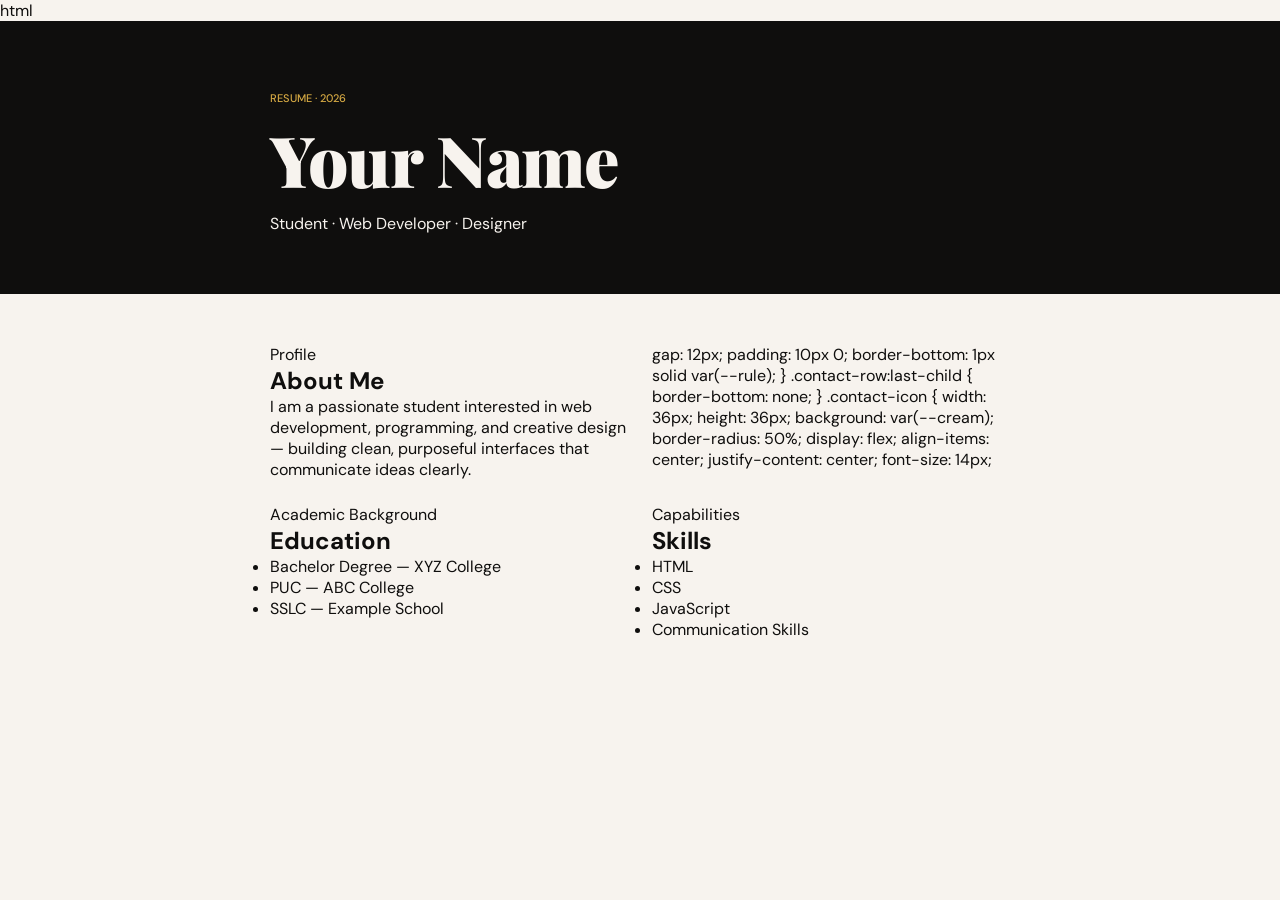
==== new 1.html @ 045a3aa7 "Add files via upload" ====
html
<!DOCTYPE html>
<html lang="en">
<head>
 <meta charset="UTF-8">
 <meta name="viewport" content="width=device-width, initial-scale=1.0">
 <title>My Resume Website</title>
 <link 
href="https://fonts.googleapis.com/css2?family=Playfair+Display:wght@400;700;900
&family=DM+Sans:wght@300;400;500&display=swap" rel="stylesheet">
 <style>
 :root {
 --ink: #0f0e0d;
 --cream: #f7f3ee;
 --accent: #c8522a;
 --gold: #d4a843;
 --muted: #8a8278;
 --card: #ffffff;
 --rule: #e0d9d0;
 }
*, *::before, *::after { box-sizing: border-box; margin: 0; padding: 0; }
body {
 font-family: 'DM Sans', sans-serif;
 background: var(--cream);
 color: var(--ink);
 min-height: 100vh;
 overflow-x: hidden;
}
header {
 
 position: relative;
 background: var(--ink);
 color: var(--cream);
 padding: 70px 0 60px;
 overflow: hidden;
 }
 header::before {
 content: '';
 position: absolute;
 top: -60px; right: -60px;
 width: 340px; height: 340px;
 }
 .container {
 max-width: 820px;
 margin: 0 auto;
 padding: 50px 40px 80px;
 display: grid;
 grid-template-columns: 1fr 1fr;
 gap: 24px;
 }
 border-radius: 
50%;
 border: 60px solid 
var(--accent);
 opacity: .18;
 }
 header::after {
 content: '';
 position: absolute;
 bottom: -40px; left: 
10%;
 width: 180px; 
height: 180px;
 border-radius: 
50%;
 background: var(--
gold);
 opacity: .10;
 }
 .header-inner {
 position: relative;
 max-width: 820px;
 margin: 0 auto;
 padding: 0 40px;
 }
 .tag {
 display: inlineblock;
 font-size: 11px;
 font-weight: 500;
 letterspacing: .18em;
 text-transform: 
uppercase;
 color: var(--gold);
 margin-bottom: 
18px;
 }
 header h1 {
 font-family: 
'Playfair Display', 
serif;
 font-size: 
clamp(2.6rem, 7vw, 
4.4rem);
 font-weight: 900;
 line-height: 1.05;
 letter-spacing: 
-.02em;
 }
 .subtitle {
 margin-top: 16px;
 section {
background: var(--card);
border-radius: 4px;
padding: 32px 30px;
border-top: 3px solid var(--rule);
position: relative;
opacity: 0;
transform: translateY(28px);
animation: rise .55s ease forwards;
}
.section:nth-child(1) { animation-delay: .08s; }
.section:nth-child(2) { animation-delay: .16s; }
.section:nth-child(3) { animation-delay: .24s; }
.section:nth-child(4) { animation-delay: .32s; }
.section:nth-child(5) { animation-delay: .40s; }
@keyframes rise {
to { opacity: 1; transform: translateY(0); }
}
.section.wide { grid-column: 1 / -1; }
.section:hover {
border-top-color: var(--accent);
box-shadow: 0 8px 32px rgba(200,82,42,.08);
transition: border-top-color .25s, box-shadow .25s;
}
.section-label {
font-size: 10px;
font-weight: 500;
letter-spacing: .2em;
text-transform: uppercase;
color: var(--accent);
margin-bottom: 18px;
}
h2 {
font-family: 'Playfair Display', serif;
flex-shrink: 0;
}
.contact-detail { font-size: .88rem; color: #3a3630; }
footer {
background: var(--ink);
color: var(--muted);
text-align: center;
padding: 22px;
font-size: .78rem;
letter-spacing: .1em;
}
footer strong { color: var(--gold); }
@media (max-width: 600px) {
.container { grid-template-columns: 1fr; padding: 30px 20px 60px; }
.section.wide { grid-column: 1; }
font-size: .95rem;
font-weight: 300;
color: var(--muted);
letter-spacing: .06em;
}
.subtitle span {
color: var(--cream);
opacity: .7;
margin: 0 8px;
font-size: 1.45rem;
font-weight: 700;
margin-bottom: 14px;
color: var(--ink);
}
p {
font-size: .9rem;
line-height: 1.75;
color: #4a463f;
}
ul { list-style: none; padding: 0; }
ul li {
font-size: .88rem;
padding: 9px 0;
border-bottom: 1px solid var(--rule);
color: #3a3630;
display: flex;
align-items: center;
gap: 10px;
}
ul li:last-child { border-bottom: none; }
ul li::before {
content: '';
display: inline-block;
width: 6px; height: 6px;
border-radius: 50%;
background: var(--gold);
flex-shrink: 0;
}
.contact-row {
display: flex;
align-items: center;
header { padding: 50px 0 45px; }
.header-inner { padding: 0 24px; }
}
</style>
</head>
<body>
<header>
<div class="header-inner">
<div class="tag">Resume · 2026</div>
<h1>Your Name</h1>
<p class="subtitle">
Student <span>·</span> Web Developer <span>·</span> Designer
</p>
</div>
</header>
<div class="container">
<div class="section wide">
<div class="section-label">Profile</div>
<h2>About Me</h2>
<p>I am a passionate student interested in web development,
programming, and creative design — building clean, purposeful interfaces that communicate ideas clearly.</p>
</div>
gap: 12px;
padding: 10px 0;
border-bottom: 1px solid var(--rule);
}
.contact-row:last-child { border-bottom: none; }
.contact-icon {
width: 36px; height: 36px;
background: var(--cream);
border-radius: 50%;
display: flex;
align-items: center;
justify-content: center;
font-size: 14px;
<div class="section">
<div class="section-label">Academic Background</div>
<h2>Education</h2>
<ul>
<li>Bachelor Degree — XYZ College</li>
<li>PUC — ABC College</li>
<li>SSLC — Example School</li>
</ul>
</div>
<div class="section">
<div class="section-label">Capabilities</div>
<h2>Skills</h2>
<ul>
<li>HTML</li>
<li>CSS</li>
<li>JavaScript</li>
<li>Communication Skills</li>
</ul>
</div>
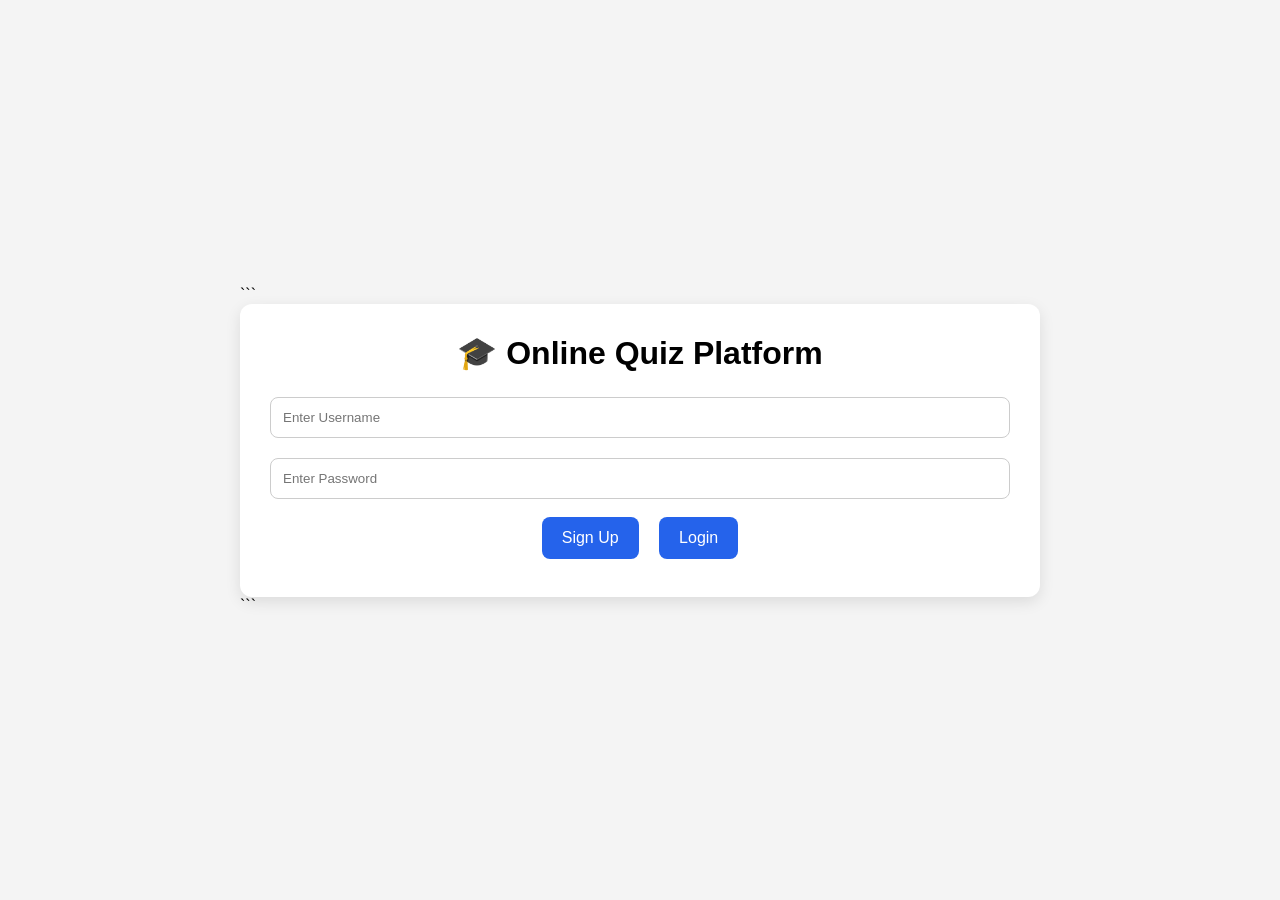
==== commit 9f824427: "Create new HTML file for Online Quiz Platform" ====
--- a/new 1.html
+++ b/new 1.html
@@ -1,244 +1,261 @@
-html
 <!DOCTYPE html>
+
 <html lang="en">
 <head>
- <meta charset="UTF-8">
- <meta name="viewport" content="width=device-width, initial-scale=1.0">
- <title>My Resume Website</title>
- <link 
-href="https://fonts.googleapis.com/css2?family=Playfair+Display:wght@400;700;900
-&family=DM+Sans:wght@300;400;500&display=swap" rel="stylesheet">
- <style>
- :root {
- --ink: #0f0e0d;
- --cream: #f7f3ee;
- --accent: #c8522a;
- --gold: #d4a843;
- --muted: #8a8278;
- --card: #ffffff;
- --rule: #e0d9d0;
- }
-*, *::before, *::after { box-sizing: border-box; margin: 0; padding: 0; }
-body {
- font-family: 'DM Sans', sans-serif;
- background: var(--cream);
- color: var(--ink);
- min-height: 100vh;
- overflow-x: hidden;
-}
-header {
- 
- position: relative;
- background: var(--ink);
- color: var(--cream);
- padding: 70px 0 60px;
- overflow: hidden;
- }
- header::before {
- content: '';
- position: absolute;
- top: -60px; right: -60px;
- width: 340px; height: 340px;
- }
- .container {
- max-width: 820px;
- margin: 0 auto;
- padding: 50px 40px 80px;
- display: grid;
- grid-template-columns: 1fr 1fr;
- gap: 24px;
- }
- border-radius: 
-50%;
- border: 60px solid 
-var(--accent);
- opacity: .18;
- }
- header::after {
- content: '';
- position: absolute;
- bottom: -40px; left: 
-10%;
- width: 180px; 
-height: 180px;
- border-radius: 
-50%;
- background: var(--
-gold);
- opacity: .10;
- }
- .header-inner {
- position: relative;
- max-width: 820px;
- margin: 0 auto;
- padding: 0 40px;
- }
- .tag {
- display: inlineblock;
- font-size: 11px;
- font-weight: 500;
- letterspacing: .18em;
- text-transform: 
-uppercase;
- color: var(--gold);
- margin-bottom: 
-18px;
- }
- header h1 {
- font-family: 
-'Playfair Display', 
-serif;
- font-size: 
-clamp(2.6rem, 7vw, 
-4.4rem);
- font-weight: 900;
- line-height: 1.05;
- letter-spacing: 
--.02em;
- }
- .subtitle {
- margin-top: 16px;
- section {
-background: var(--card);
-border-radius: 4px;
-padding: 32px 30px;
-border-top: 3px solid var(--rule);
-position: relative;
-opacity: 0;
-transform: translateY(28px);
-animation: rise .55s ease forwards;
-}
-.section:nth-child(1) { animation-delay: .08s; }
-.section:nth-child(2) { animation-delay: .16s; }
-.section:nth-child(3) { animation-delay: .24s; }
-.section:nth-child(4) { animation-delay: .32s; }
-.section:nth-child(5) { animation-delay: .40s; }
-@keyframes rise {
-to { opacity: 1; transform: translateY(0); }
-}
-.section.wide { grid-column: 1 / -1; }
-.section:hover {
-border-top-color: var(--accent);
-box-shadow: 0 8px 32px rgba(200,82,42,.08);
-transition: border-top-color .25s, box-shadow .25s;
-}
-.section-label {
-font-size: 10px;
-font-weight: 500;
-letter-spacing: .2em;
-text-transform: uppercase;
-color: var(--accent);
-margin-bottom: 18px;
-}
-h2 {
-font-family: 'Playfair Display', serif;
-flex-shrink: 0;
-}
-.contact-detail { font-size: .88rem; color: #3a3630; }
-footer {
-background: var(--ink);
-color: var(--muted);
-text-align: center;
-padding: 22px;
-font-size: .78rem;
-letter-spacing: .1em;
-}
-footer strong { color: var(--gold); }
-@media (max-width: 600px) {
-.container { grid-template-columns: 1fr; padding: 30px 20px 60px; }
-.section.wide { grid-column: 1; }
-font-size: .95rem;
-font-weight: 300;
-color: var(--muted);
-letter-spacing: .06em;
-}
-.subtitle span {
-color: var(--cream);
-opacity: .7;
-margin: 0 8px;
-font-size: 1.45rem;
-font-weight: 700;
-margin-bottom: 14px;
-color: var(--ink);
-}
-p {
-font-size: .9rem;
-line-height: 1.75;
-color: #4a463f;
-}
-ul { list-style: none; padding: 0; }
-ul li {
-font-size: .88rem;
-padding: 9px 0;
-border-bottom: 1px solid var(--rule);
-color: #3a3630;
-display: flex;
-align-items: center;
-gap: 10px;
-}
-ul li:last-child { border-bottom: none; }
-ul li::before {
-content: '';
-display: inline-block;
-width: 6px; height: 6px;
-border-radius: 50%;
-background: var(--gold);
-flex-shrink: 0;
-}
-.contact-row {
-display: flex;
-align-items: center;
-header { padding: 50px 0 45px; }
-.header-inner { padding: 0 24px; }
-}
+<meta charset="UTF-8">
+<meta name="viewport" content="width=device-width, initial-scale=1.0">
+<title>Online Quiz Platform</title>
+
+<style>
+
+*{
+    margin:0;
+    padding:0;
+    box-sizing:border-box;
+    font-family:Arial,sans-serif;
+}
+
+body{
+    background:#f4f4f4;
+    display:flex;
+    justify-content:center;
+    align-items:center;
+    min-height:100vh;
+}
+
+.container{
+    width:90%;
+    max-width:800px;
+}
+
+.hidden{
+    display:none;
+}
+
+#startScreen,
+#dashboardScreen,
+#branchScreen,
+#subjectScreen,
+#quizScreen,
+#resultScreen{
+    background:white;
+    padding:30px;
+    border-radius:12px;
+    box-shadow:0 5px 15px rgba(0,0,0,0.1);
+    text-align:center;
+}
+
+h1,h2,h3{
+    margin-bottom:15px;
+}
+
+input{
+    width:100%;
+    padding:12px;
+    margin:10px 0;
+    border:1px solid #ccc;
+    border-radius:8px;
+}
+
+button{
+    padding:12px 20px;
+    margin:8px;
+    border:none;
+    border-radius:8px;
+    background:#2563eb;
+    color:white;
+    cursor:pointer;
+    font-size:16px;
+}
+
+button:hover{
+    background:#1d4ed8;
+}
+
+.dashboard-box{
+    background:#f8fafc;
+    padding:20px;
+    border-radius:10px;
+    margin:20px 0;
+}
+
+.top{
+    display:flex;
+    justify-content:space-between;
+    margin-bottom:15px;
+}
+
+.progress-bar{
+    width:100%;
+    height:10px;
+    background:#ddd;
+    border-radius:10px;
+    overflow:hidden;
+    margin-bottom:20px;
+}
+
+#progressBar{
+    width:0%;
+    height:100%;
+    background:#2563eb;
+}
+
+.options label{
+    display:block;
+    text-align:left;
+    padding:12px;
+    margin:10px 0;
+    border:1px solid #ddd;
+    border-radius:8px;
+    cursor:pointer;
+}
+
+.certificate{
+    padding:20px;
+}
+
+#timer{
+    font-weight:bold;
+}
+
 </style>
+
 </head>
 <body>
-<header>
-<div class="header-inner">
-<div class="tag">Resume · 2026</div>
-<h1>Your Name</h1>
-<p class="subtitle">
-Student <span>·</span> Web Developer <span>·</span> Designer
-</p>
-</div>
-</header>
+
 <div class="container">
-<div class="section wide">
-<div class="section-label">Profile</div>
-<h2>About Me</h2>
-<p>I am a passionate student interested in web development,
-programming, and creative design — building clean, purposeful interfaces that communicate ideas clearly.</p>
-</div>
-gap: 12px;
-padding: 10px 0;
-border-bottom: 1px solid var(--rule);
-}
-.contact-row:last-child { border-bottom: none; }
-.contact-icon {
-width: 36px; height: 36px;
-background: var(--cream);
-border-radius: 50%;
-display: flex;
-align-items: center;
-justify-content: center;
-font-size: 14px;
-<div class="section">
-<div class="section-label">Academic Background</div>
-<h2>Education</h2>
-<ul>
-<li>Bachelor Degree — XYZ College</li>
-<li>PUC — ABC College</li>
-<li>SSLC — Example School</li>
-</ul>
-</div>
-<div class="section">
-<div class="section-label">Capabilities</div>
-<h2>Skills</h2>
-<ul>
-<li>HTML</li>
-<li>CSS</li>
-<li>JavaScript</li>
-<li>Communication Skills</li>
-</ul>
-</div>+
+```
+<!-- LOGIN -->
+
+<div id="startScreen">
+
+    <h1>🎓 Online Quiz Platform</h1>
+
+    <input type="text" id="username" placeholder="Enter Username">
+
+    <input type="password" id="password" placeholder="Enter Password">
+
+    <button onclick="signup()">Sign Up</button>
+
+    <button onclick="login()">Login</button>
+
+    <p id="authMessage"></p>
+
+</div>
+
+<!-- DASHBOARD -->
+
+<div id="dashboardScreen" class="hidden">
+
+    <h1>👋 Welcome</h1>
+
+    <h2 id="dashboardUser"></h2>
+
+    <div class="dashboard-box">
+
+        <p>📚 Total Categories : 3</p>
+
+        <p id="lastScore">🏆 Last Score : 0</p>
+
+        <p id="bestScore">⭐ Best Score : 0</p>
+
+    </div>
+
+    <button onclick="openCategories()">
+        Start Quiz
+    </button>
+
+    <button onclick="logoutUser()">
+        Logout
+    </button>
+
+</div>
+
+<!-- BRANCH -->
+
+<div id="branchScreen" class="hidden">
+
+    <h2>Select Branch</h2>
+
+    <button onclick="selectBranch('CSE')">CSE</button>
+
+    <button onclick="selectBranch('ECE')">ECE</button>
+
+    <button onclick="selectBranch('EEE')">EEE</button>
+
+</div>
+
+<!-- SUBJECT -->
+
+<div id="subjectScreen" class="hidden">
+
+    <h2 id="branchTitle"></h2>
+
+    <div id="subjectButtons"></div>
+
+</div>
+
+<!-- QUIZ -->
+
+<div id="quizScreen" class="hidden">
+
+    <div class="top">
+
+        <span id="progressText"></span>
+
+        <span id="timer">⏱ 15s</span>
+
+    </div>
+
+    <div class="progress-bar">
+
+        <div id="progressBar"></div>
+
+    </div>
+
+    <h3 id="categoryTitle"></h3>
+
+    <h2 id="question"></h2>
+
+    <div class="options">
+
+        <label>
+            <input type="radio" name="answer" id="a">
+            <span id="a_text"></span>
+        </label>
+
+        <label>
+            <input type="radio" name="answer" id="b">
+            <span id="b_text"></span>
+        </label>
+
+        <label>
+            <input type="radio" name="answer" id="c">
+            <span id="c_text"></span>
+        </label>
+
+        <label>
+            <input type="radio" name="answer" id="d">
+            <span id="d_text"></span>
+        </label>
+
+    </div>
+
+    <button onclick="submitAnswer()">
+        Submit
+    </button>
+
+</div>
+
+<!-- RESULT -->
+
+<div id="resultScreen" class="hidden"></div>
+```
+
+</div>
+
+<script src="script.js"></script>
+
+</body>
+</html>
